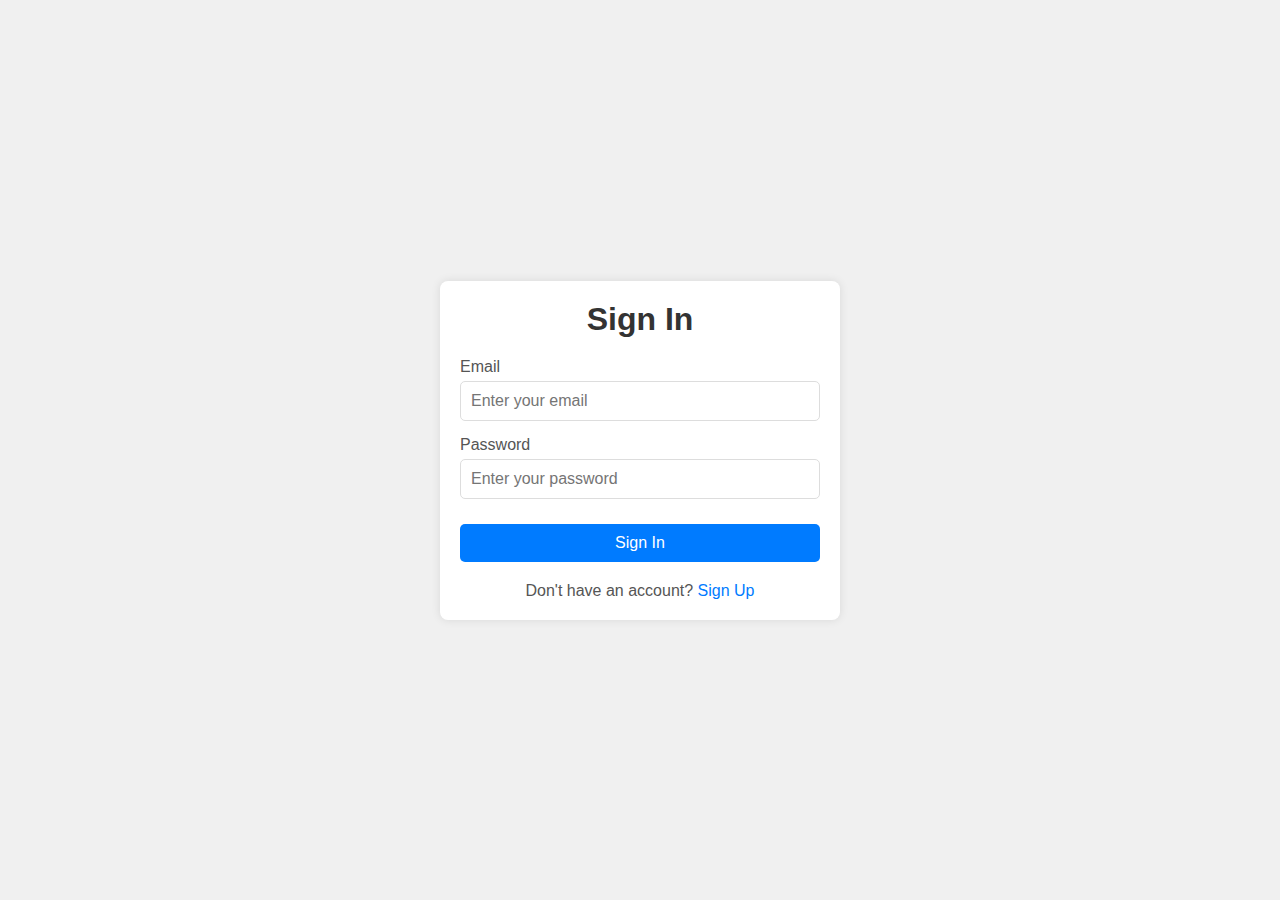
==== index.html @ 06011183 "Still woking" ====
<!DOCTYPE html>
<html lang="en">
<head>
    <meta charset="UTF-8">
    <meta name="viewport" content="width=device-width, initial-scale=1.0">
    <title>Sign In</title>
    <link rel="stylesheet" href="styles.css">
</head>
<body>
    <div class="container">
        <div class="form-box">
            <h1>Sign In</h1>
            <form>
                <div class="input-group">
                    <label for="email">Email</label>
                    <input type="email" id="email" placeholder="Enter your email" required>
                </div>
                <div class="input-group">
                    <label for="password">Password</label>
                    <input type="password" id="password" placeholder="Enter your password" required>
                </div>
                <button type="submit" id="submit" class="btn">Sign In</button>
                <p class="text">Don't have an account? <a href="#">Sign Up</a></p>
            </form>
        </div>
    </div>
    <script src="firebase.mjs"></script>
</body>
</html>
---- styles.css ----
* {
    margin: 0;
    padding: 0;
    box-sizing: border-box;
    font-family: Arial, sans-serif;
}

body {
    background-color: #f0f0f0;
    display: flex;
    justify-content: center;
    align-items: center;
    height: 100vh;
}

.container {
    width: 100%;
    max-width: 400px;
    padding: 20px;
    background-color: #ffffff;
    box-shadow: 0 0 10px rgba(0, 0, 0, 0.1);
    border-radius: 8px;
}

.form-box {
    text-align: center;
}

h1 {
    margin-bottom: 20px;
    color: #333;
}

.input-group {
    margin-bottom: 15px;
    text-align: left;
}

label {
    display: block;
    margin-bottom: 5px;
    color: #555;
}

input {
    width: 100%;
    padding: 10px;
    border: 1px solid #ddd;
    border-radius: 5px;
    font-size: 16px;
}

input:focus {
    border-color: #007bff;
    outline: none;
}

.btn {
    width: 100%;
    padding: 10px;
    background-color: #007bff;
    color: #fff;
    border: none;
    border-radius: 5px;
    cursor: pointer;
    font-size: 16px;
    margin-top: 10px;
}

.btn:hover {
    background-color: #0056b3;
}

.text {
    margin-top: 20px;
    color: #555;
}

.text a {
    color: #007bff;
    text-decoration: none;
}

.text a:hover {
    text-decoration: underline;
}
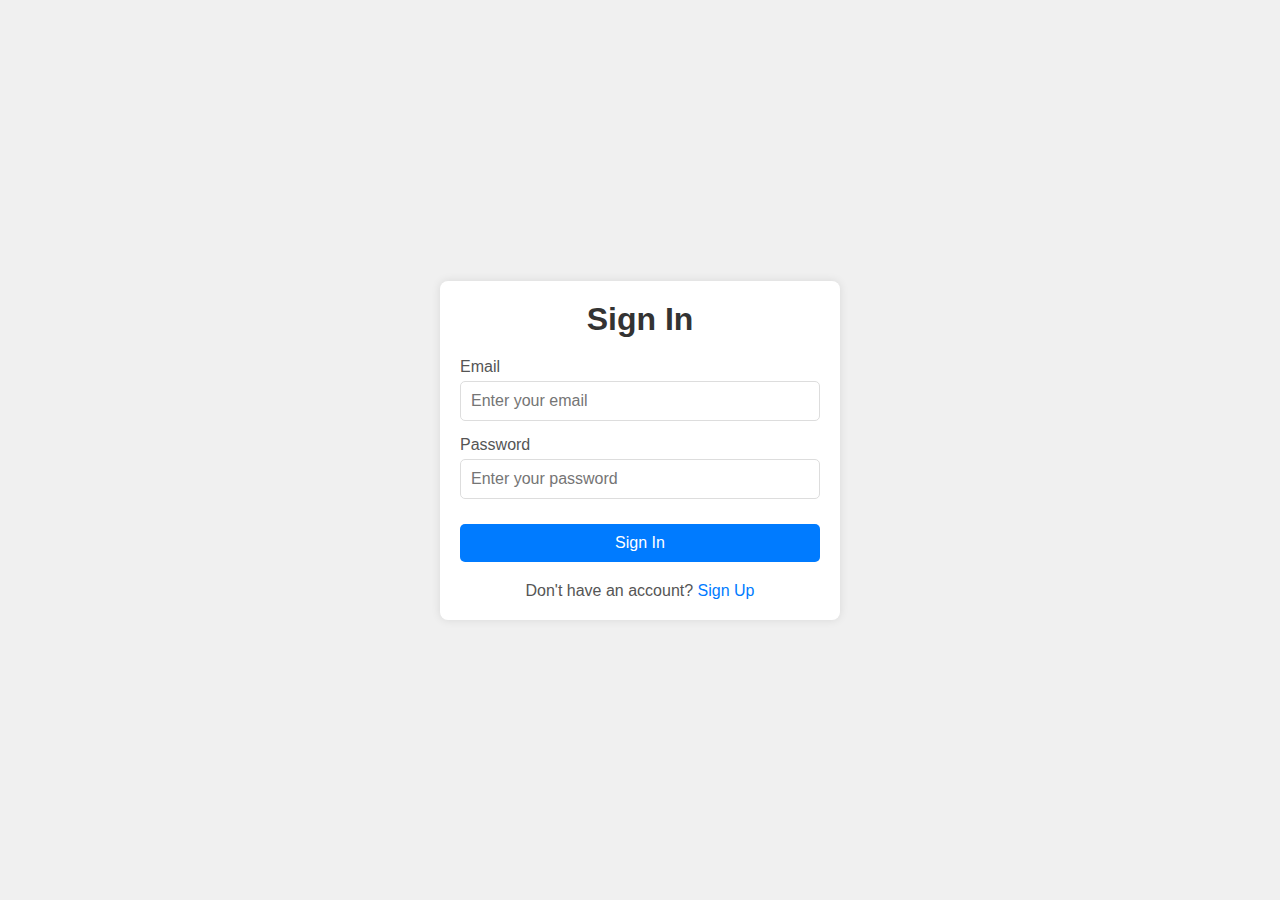
==== commit 6877e93b: "UI is ready" ====
--- a/index.html
+++ b/index.html
@@ -1,29 +1,33 @@
 <!DOCTYPE html>
 <html lang="en">
+
 <head>
     <meta charset="UTF-8">
     <meta name="viewport" content="width=device-width, initial-scale=1.0">
     <title>Sign In</title>
-    <link rel="stylesheet" href="styles.css">
+    <link rel="stylesheet" href="./files/styles.css">
 </head>
+
 <body>
     <div class="container">
         <div class="form-box">
             <h1>Sign In</h1>
-            <form>
+
                 <div class="input-group">
                     <label for="email">Email</label>
-                    <input type="email" id="email" placeholder="Enter your email" required>
+                    <input type="email" id="lemail" placeholder="Enter your email" required>
                 </div>
                 <div class="input-group">
                     <label for="password">Password</label>
-                    <input type="password" id="password" placeholder="Enter your password" required>
+                    <input type="password" id="lpassword" placeholder="Enter your password" required>
                 </div>
-                <button type="submit" id="submit" class="btn">Sign In</button>
-                <p class="text">Don't have an account? <a href="#">Sign Up</a></p>
-            </form>
+                <button type="button" id="signIn" class="btn">Sign In</button>
+                <p class="text">Don't have an account? <a href="./files/signUp.html" id="signUp">Sign Up</a></p>
+
         </div>
     </div>
-    <script src="firebase.mjs"></script>
+    <script type="module" src="/JS file/app.mjs"></script>
+    <script type="module" src="/JS file/firebase.mjs"></script>
 </body>
-</html>
+
+</html>--- a/files/styles.css
+++ b/files/styles.css
@@ -0,0 +1,86 @@
+* {
+    margin: 0;
+    padding: 0;
+    box-sizing: border-box;
+    font-family: Arial, sans-serif;
+}
+
+body {
+    background-color: #f0f0f0;
+    display: flex;
+    justify-content: center;
+    align-items: center;
+    height: 100vh;
+}
+
+.container {
+    width: 100%;
+    max-width: 400px;
+    padding: 20px;
+    background-color: #ffffff;
+    box-shadow: 0 0 10px rgba(0, 0, 0, 0.1);
+    border-radius: 8px;
+}
+
+.form-box {
+    text-align: center;
+}
+
+h1 {
+    margin-bottom: 20px;
+    color: #333;
+}
+
+.input-group {
+    margin-bottom: 15px;
+    text-align: left;
+}
+
+label {
+    display: block;
+    margin-bottom: 5px;
+    color: #555;
+}
+
+input {
+    width: 100%;
+    padding: 10px;
+    border: 1px solid #ddd;
+    border-radius: 5px;
+    font-size: 16px;
+}
+
+input:focus {
+    border-color: #007bff;
+    outline: none;
+}
+
+.btn {
+    width: 100%;
+    padding: 10px;
+    background-color: #007bff;
+    color: #fff;
+    border: none;
+    border-radius: 5px;
+    cursor: pointer;
+    font-size: 16px;
+    margin-top: 10px;
+}
+
+.btn:hover {
+    background-color: #0056b3;
+}
+
+.text {
+    margin-top: 20px;
+    color: #555;
+}
+
+.text a {
+    color: #007bff;
+    text-decoration: none;
+}
+
+.text a:hover {
+    text-decoration: underline;
+}
